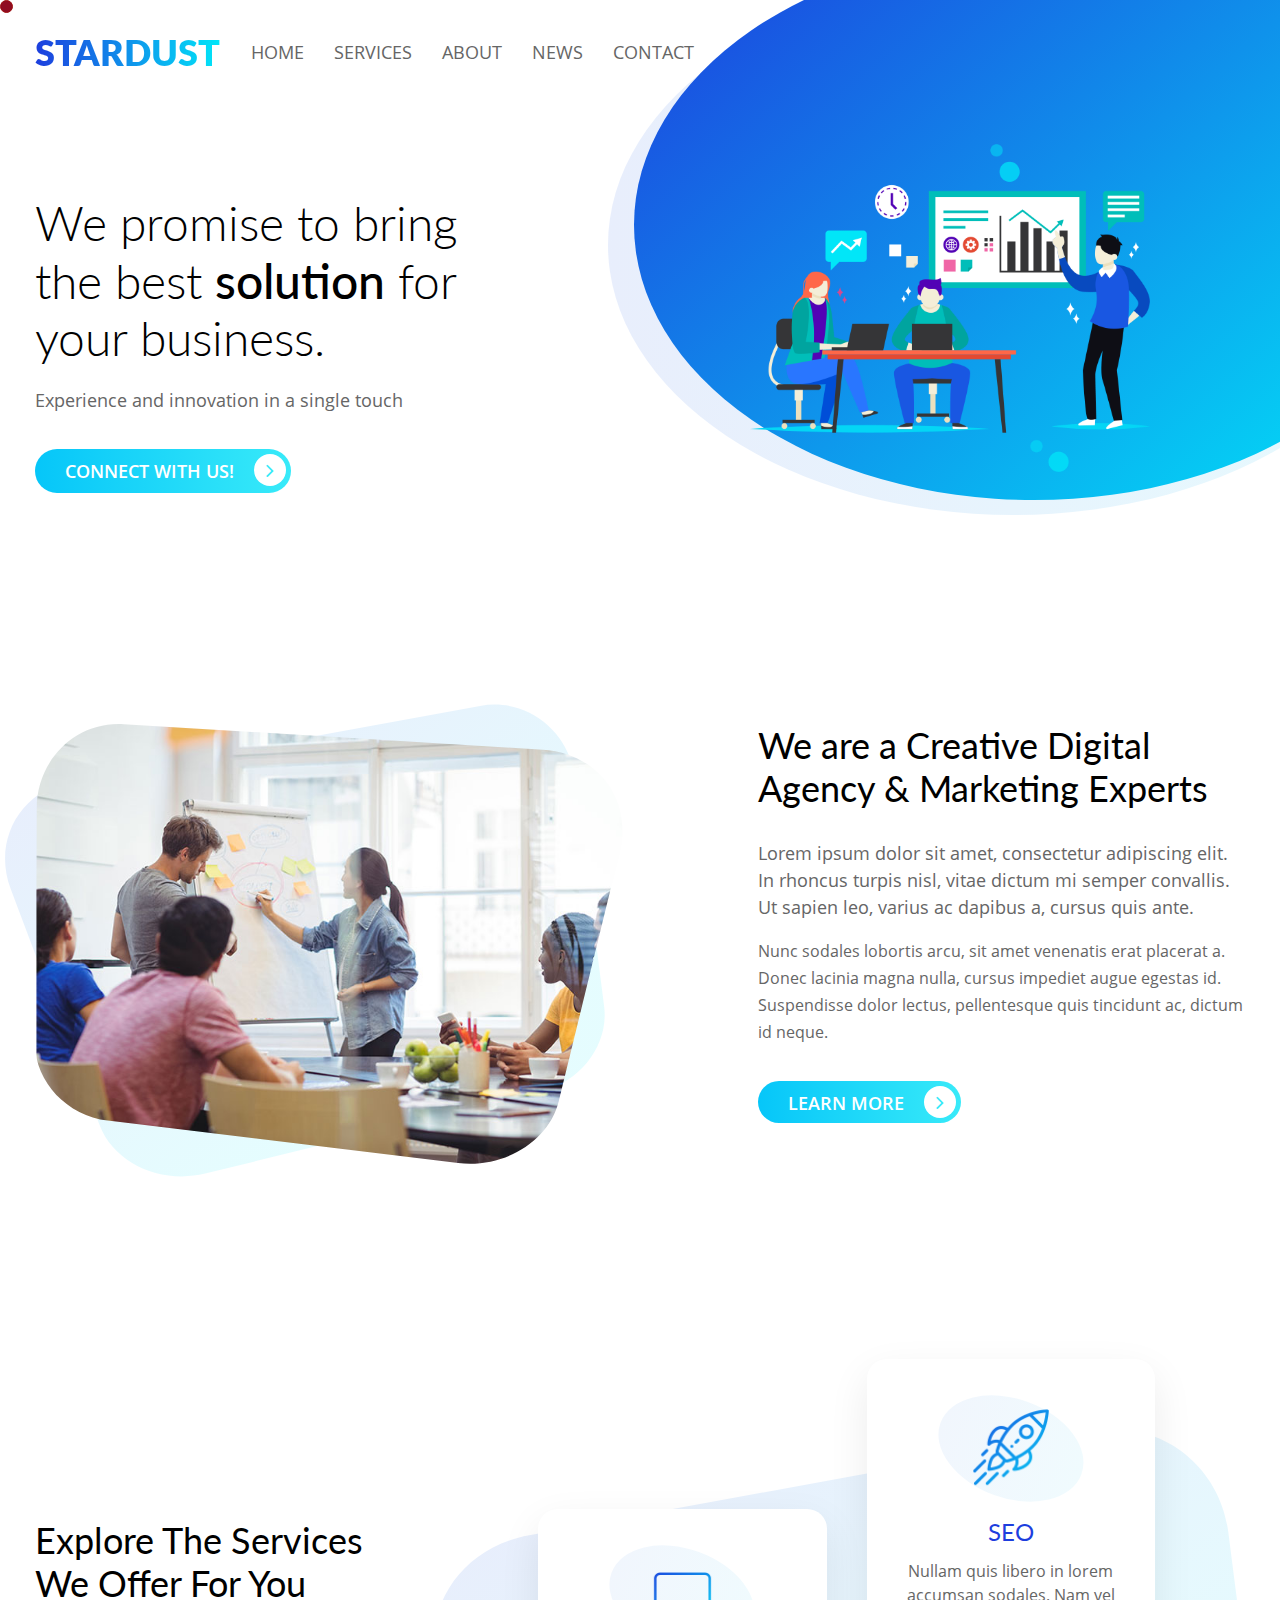
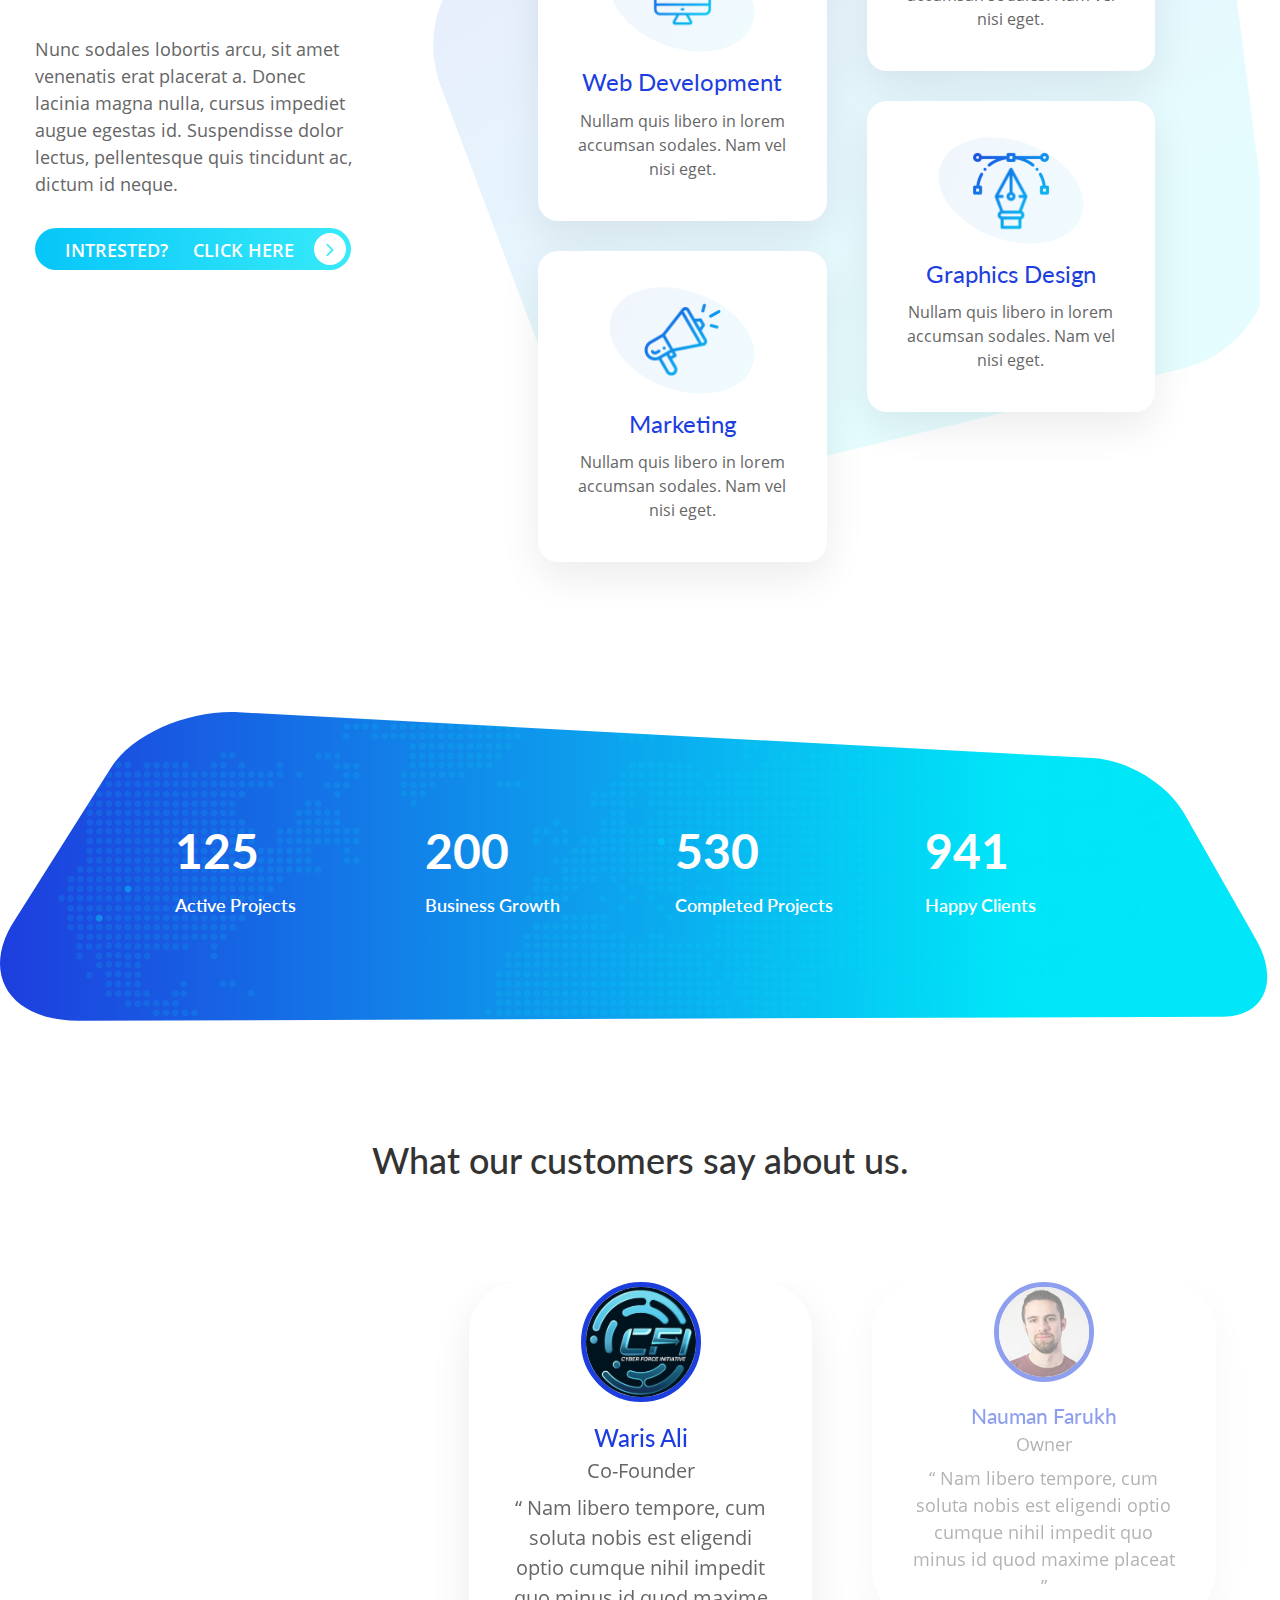
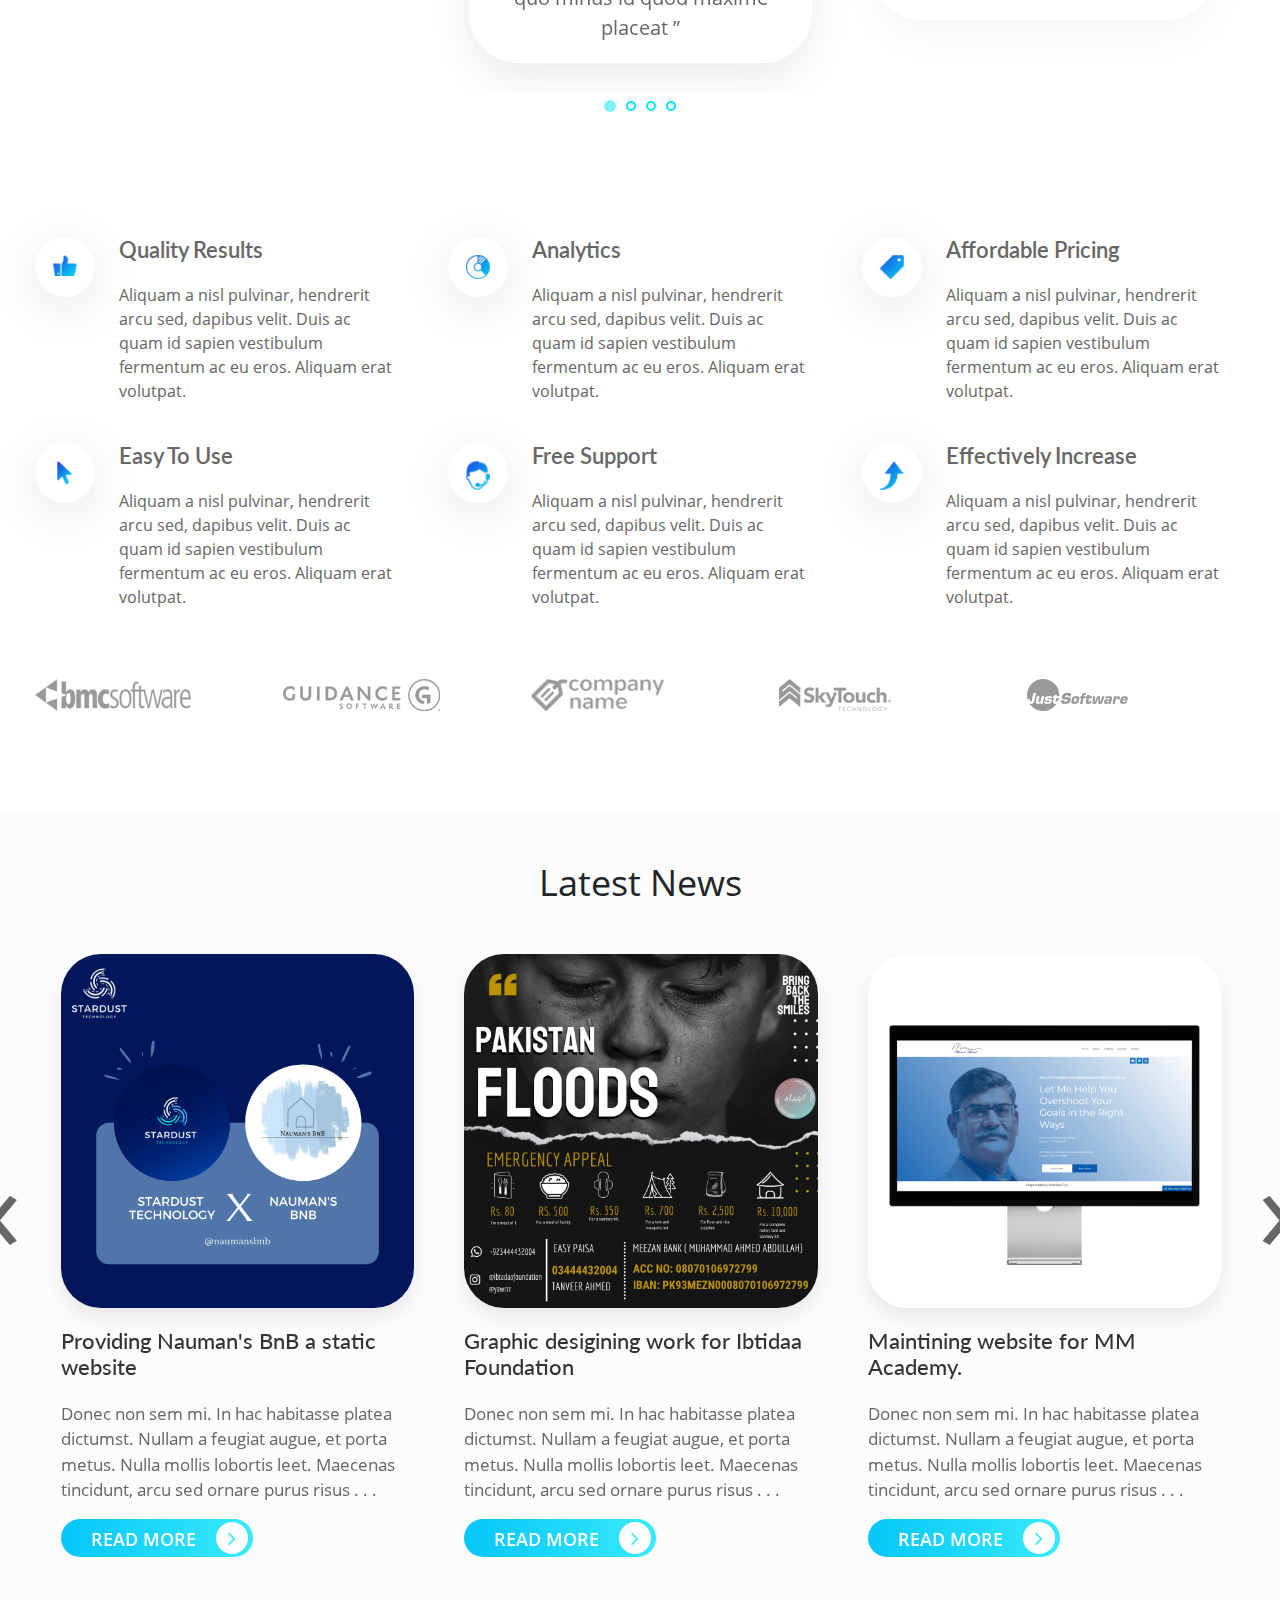
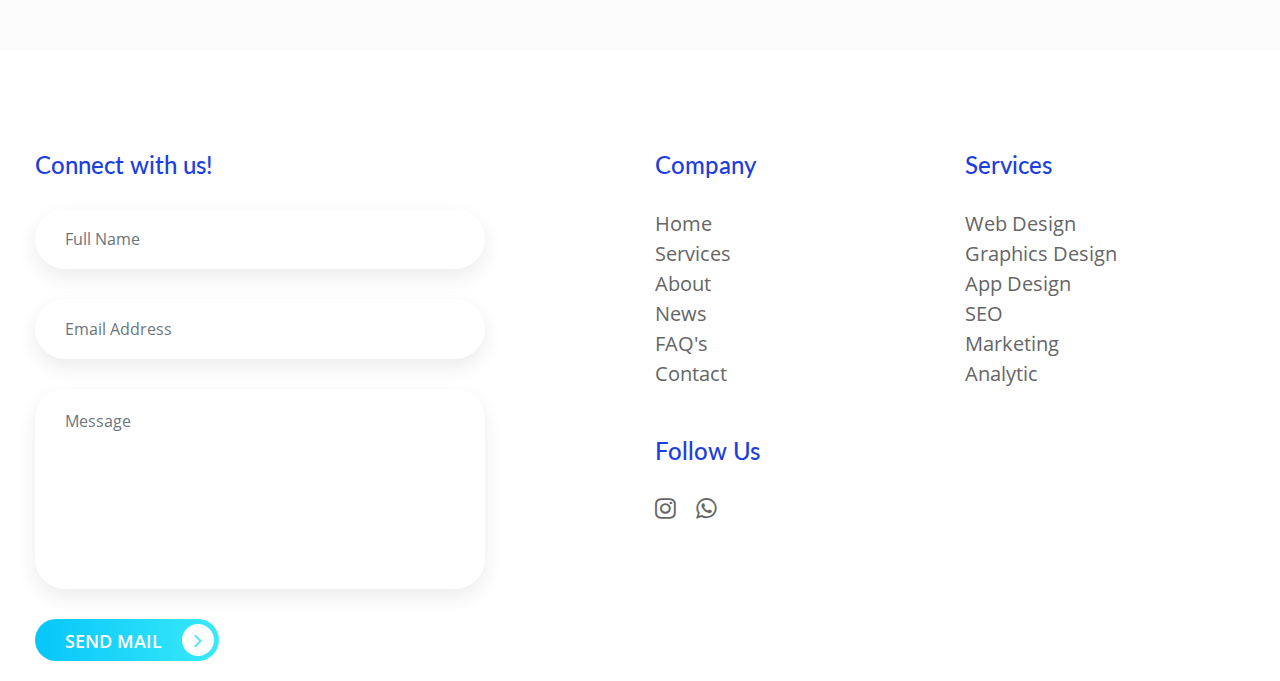
==== index.html @ defa218f "First Commit" ====
<!doctype html>
<html lang="en">
<head>
    <!-- Required meta tags -->
    <meta charset="utf-8">
    <meta name="viewport" content="width=device-width, initial-scale=1, shrink-to-fit=no">

    <!-- awesone fonts css-->
    <link href="css/font-awesome.css" rel="stylesheet" type="text/css">
    <!-- owl carousel css-->
    <link rel="stylesheet" href="owl-carousel/assets/owl.carousel.min.css" type="text/css">
    <!-- Bootstrap CSS -->
    <link rel="stylesheet" href="css/bootstrap.min.css">
    <!-- custom CSS -->
    <link rel="stylesheet" href="css/style.css">
    <title>Stardust Technology</title>
    <style>

    </style>
</head>
<body>
    <span id="circle" class="circle"></span>

<nav class="navbar navbar-expand-lg navbar-light bg-light bg-transparent" id="gtco-main-nav">
    <div class="container"><a class="navbar-brand">Stardust</a>
        <button class="navbar-toggler" data-target="#my-nav" onclick="myFunction(this)" data-toggle="collapse"><span
                class="bar1"></span> <span class="bar2"></span> <span class="bar3"></span></button>
        <div id="my-nav" class="collapse navbar-collapse">
            <ul class="navbar-nav mr-auto">
                <li class="nav-item"><a class="nav-link" href="#">Home</a></li>
                <li class="nav-item"><a class="nav-link" href="services.html">Services</a></li>
                <li class="nav-item"><a class="nav-link" href="#about">About</a></li>
                <li class="nav-item"><a class="nav-link" href="#news">News</a></li>
                <li class="nav-item"><a class="nav-link" href="https://api.whatsapp.com/send?phone=923313439717" target="_blank">Contact</a></li>
            </ul>
        </div>
    </div>
</nav>
<div class="container-fluid gtco-banner-area">
    <div class="container">
        <div class="row">
            <div class="col-md-6">
                <h1> We promise to bring
                    the best <span>solution</span> for
                    your business. </h1>
                <p> Experience and innovation in a single touch </p>
                <a href="https://api.whatsapp.com/send?phone=923313439717" target="_blank">Connect with us! <i class="fa fa-angle-right" aria-hidden="true"></i></a></div>
            <div class="col-md-6">
                <div class="card"><img class="card-img-top img-fluid" src="images/banner-img.png" alt=""></div>
            </div>
        </div>
    </div>
</div>
<div class="container-fluid gtco-feature" id="about">
    <div class="container">
        <div class="row">
            <div class="col-md-7">
                <div class="cover">
                    <div class="card">
                        <svg
                                class="back-bg"
                                width="100%" viewBox="0 0 900 700" style="position:absolute; z-index: -1">
                            <defs>
                                <linearGradient id="PSgrad_01" x1="64.279%" x2="0%" y1="76.604%" y2="0%">
                                    <stop offset="0%" stop-color="rgb(1,230,248)" stop-opacity="1"/>
                                    <stop offset="100%" stop-color="rgb(29,62,222)" stop-opacity="1"/>
                                </linearGradient>
                            </defs>
                            <path fill-rule="evenodd" opacity="0.102" fill="url(#PSgrad_01)"
                                  d="M616.656,2.494 L89.351,98.948 C19.867,111.658 -16.508,176.639 7.408,240.130 L122.755,546.348 C141.761,596.806 203.597,623.407 259.843,609.597 L697.535,502.126 C748.221,489.680 783.967,441.432 777.751,392.742 L739.837,95.775 C732.096,35.145 677.715,-8.675 616.656,2.494 Z"/>
                        </svg>
                        <!-- *************-->

                        <svg width="100%" viewBox="0 0 700 500" >
                            <clipPath id="clip-path">
                                <path d="M89.479,0.180 L512.635,25.932 C568.395,29.326 603.115,76.927 590.357,129.078 L528.827,380.603 C518.688,422.048 472.661,448.814 427.190,443.300 L73.350,400.391 C32.374,395.422 -0.267,360.907 -0.002,322.064 L1.609,85.154 C1.938,36.786 40.481,-2.801 89.479,0.180 Z"></path>
                            </clipPath>
                            <!-- xlink:href for modern browsers, src for IE8- -->
                            <image clip-path="url(#clip-path)" xlink:href="images/learn-img.jpg" width="100%"
                                   height="465" class="svg__image" ></image>
                        </svg>
                    </div>
                </div>
            </div>
            <div class="col-md-5">
                <h2> We are a Creative Digital
                    Agency & Marketing Experts </h2>
                <p> Lorem ipsum dolor sit amet, consectetur adipiscing elit. In rhoncus turpis nisl, vitae dictum mi
                    semper convallis. Ut sapien leo, varius ac dapibus a, cursus quis ante. </p>
                <p>
                    <small>Nunc sodales lobortis arcu, sit amet venenatis erat placerat a. Donec lacinia magna nulla,
                        cursus impediet augue egestas id. Suspendisse dolor lectus, pellentesque quis tincidunt ac,
                        dictum id neque.
                    </small>
                </p>
                <a href="#">Learn More <i class="fa fa-angle-right" aria-hidden="true"></i></a></div>
        </div>
    </div>
</div>
<div class="container-fluid gtco-features" id="services">
    <div class="container">
        <div class="row">
            <div class="col-lg-4">
                <h2> Explore The Services<br/>
                    We Offer For You </h2>
                <p> Nunc sodales lobortis arcu, sit amet venenatis erat placerat a. Donec lacinia magna nulla, cursus
                    impediet augue egestas id. Suspendisse dolor lectus, pellentesque quis tincidunt ac, dictum id
                    neque. </p>
                <a href="services.html" target="_blank">Intrested?&nbsp;&nbsp;&nbsp;&nbsp;&nbsp;Click here <i class="fa fa-angle-right" aria-hidden="true"></i></a></div>
            <div class="col-lg-8">
                <svg id="bg-services"
                     width="100%"
                     viewBox="0 0 1000 800">
                    <defs>
                        <linearGradient id="PSgrad_02" x1="64.279%" x2="0%" y1="76.604%" y2="0%">
                            <stop offset="0%" stop-color="rgb(1,230,248)" stop-opacity="1"/>
                            <stop offset="100%" stop-color="rgb(29,62,222)" stop-opacity="1"/>
                        </linearGradient>
                    </defs>
                    <path fill-rule="evenodd" opacity="0.102" fill="url(#PSgrad_02)"
                          d="M801.878,3.146 L116.381,128.537 C26.052,145.060 -21.235,229.535 9.856,312.073 L159.806,710.157 C184.515,775.753 264.901,810.334 338.020,792.380 L907.021,652.668 C972.912,636.489 1019.383,573.766 1011.301,510.470 L962.013,124.412 C951.950,45.594 881.254,-11.373 801.878,3.146 Z"/>
                </svg>
                <div class="row">
                    <div class="col">
                        <div class="card text-center">
                            <div class="oval"><img class="card-img-top" src="images/web-design.png" alt=""></div>
                            <div class="card-body">
                                <h3 class="card-title">Web Development</h3>
                                <p class="card-text">Nullam quis libero in lorem accumsan sodales. Nam vel nisi
                                    eget.</p>
                            </div>
                        </div>
                        <div class="card text-center">
                            <div class="oval"><img class="card-img-top" src="images/marketing.png" alt=""></div>
                            <div class="card-body">
                                <h3 class="card-title">Marketing</h3>
                                <p class="card-text">Nullam quis libero in lorem accumsan sodales. Nam vel nisi
                                    eget.</p>
                            </div>
                        </div>
                    </div>
                    <div class="col">
                        <div class="card text-center">
                            <div class="oval"><img class="card-img-top" src="images/seo.png" alt=""></div>
                            <div class="card-body">
                                <h3 class="card-title">SEO</h3>
                                <p class="card-text">Nullam quis libero in lorem accumsan sodales. Nam vel nisi
                                    eget.</p>
                            </div>
                        </div>
                        <div class="card text-center">
                            <div class="oval"><img class="card-img-top" src="images/graphics-design.png" alt=""></div>
                            <div class="card-body">
                                <h3 class="card-title">Graphics Design</h3>
                                <p class="card-text">Nullam quis libero in lorem accumsan sodales. Nam vel nisi
                                    eget.</p>
                            </div>
                        </div>
                    </div>
                </div>
            </div>
        </div>
    </div>
</div>
<div class="container-fluid gtco-numbers-block">
    <div class="container">
        <svg width="100%" viewBox="0 0 1600 400">
            <defs>
                <linearGradient id="PSgrad_03" x1="80.279%" x2="0%"  y2="0%">
                    <stop offset="0%" stop-color="rgb(1,230,248)" stop-opacity="1" />
                    <stop offset="100%" stop-color="rgb(29,62,222)" stop-opacity="1" />

                </linearGradient>

            </defs>
            <!-- <clipPath id="clip-path3">

                                      </clipPath> -->

            <path fill-rule="evenodd"  fill="url(#PSgrad_03)"
                  d="M98.891,386.002 L1527.942,380.805 C1581.806,380.610 1599.093,335.367 1570.005,284.353 L1480.254,126.948 C1458.704,89.153 1408.314,59.820 1366.025,57.550 L298.504,0.261 C238.784,-2.944 166.619,25.419 138.312,70.265 L16.944,262.546 C-24.214,327.750 12.103,386.317 98.891,386.002 Z"></path>

            <clipPath id="ctm" fill="none">
                <path
                        d="M98.891,386.002 L1527.942,380.805 C1581.806,380.610 1599.093,335.367 1570.005,284.353 L1480.254,126.948 C1458.704,89.153 1408.314,59.820 1366.025,57.550 L298.504,0.261 C238.784,-2.944 166.619,25.419 138.312,70.265 L16.944,262.546 C-24.214,327.750 12.103,386.317 98.891,386.002 Z"></path>
            </clipPath>

            <!-- xlink:href for modern browsers, src for IE8- -->
            <image  clip-path="url(#ctm)" xlink:href="images/word-map.png" height="800px" width="100%" class="svg__image">

            </image>

        </svg>
        <div class="row">
            <div class="col-3">
                <div class="card">
                    <div class="card-body">
                        <h5 class="card-title">125</h5>
                        <p class="card-text">Active Projects</p>
                    </div>
                </div>
            </div>
            <div class="col-3">
                <div class="card">
                    <div class="card-body">
                        <h5 class="card-title">200</h5>
                        <p class="card-text">Business Growth</p>
                    </div>
                </div>
            </div>
            <div class="col-3">
                <div class="card">
                    <div class="card-body">
                        <h5 class="card-title">530</h5>
                        <p class="card-text">Completed Projects</p>
                    </div>
                </div>
            </div>
            <div class="col-3">
                <div class="card">
                    <div class="card-body">
                        <h5 class="card-title">941</h5>
                        <p class="card-text">Happy Clients</p>
                    </div>
                </div>
            </div>
        </div>
    </div>
</div>
<div class="container-fluid gtco-testimonials">
    <div class="container">
        <h2>What our customers say about us.</h2>
        <div class="owl-carousel owl-carousel1 owl-theme">
            <div>
                <div class="card text-center"><img class="card-img-top" src="images/22i.jpeg" alt="">
                    <div class="card-body">
                        <h5>Waris Ali <br/>
                            <span> Co-Founder </span></h5>
                        <p class="card-text">“ Nam libero tempore, cum soluta nobis est eligendi optio cumque nihil
                            impedit quo minus id quod maxime placeat ” </p>
                    </div>
                </div>
            </div>
            <div>
                <div class="card text-center"><img class="card-img-top" src="images/customer2.jpg" alt="">
                    <div class="card-body">
                        <h5>Nauman Farukh<br/>
                            <span> Owner </span></h5>
                        <p class="card-text">“ Nam libero tempore, cum soluta nobis est eligendi optio cumque nihil
                            impedit quo minus id quod maxime placeat ” </p>
                    </div>
                </div>
            </div>
            <div>
                <div class="card text-center"><img class="card-img-top" src="images/customer3.jpg" alt="">
                    <div class="card-body">
                        <h5>Abdullah Ahmed<br/>
                            <span> Project Manager </span></h5>
                        <p class="card-text">“ Nam libero tempore, cum soluta nobis est eligendi optio cumque nihil
                            impedit quo minus id quod maxime placeat ” </p>
                    </div>
                </div>
            </div>
            <div>
                <div class="card text-center"><img class="card-img-top" src="images/customer3.jpg" alt="">
                    <div class="card-body">
                        <h5>Umair<br/>
                            <span> Project Manager </span></h5>
                        <p class="card-text">“ Nam libero tempore, cum soluta nobis est eligendi optio cumque nihil
                            impedit quo minus id quod maxime placeat ” </p>
                    </div>
                </div>
            </div>
        </div>
    </div>
</div>
<div class="container-fluid gtco-features-list">
    <div class="container">
        <div class="row">
            <div class="media col-md-6 col-lg-4">
                <div class="oval mr-4"><img class="align-self-start" src="images/quality-results.png" alt=""></div>
                <div class="media-body">
                    <h5 class="mb-0">Quality Results</h5>
                    Aliquam a nisl pulvinar, hendrerit arcu sed, dapibus velit. Duis ac quam id sapien vestibulum
                    fermentum ac eu eros. Aliquam erat volutpat.
                </div>
            </div>
            <div class="media col-md-6 col-lg-4">
                <div class="oval mr-4"><img class="align-self-start" src="images/analytics.png" alt=""></div>
                <div class="media-body">
                    <h5 class="mb-0">Analytics</h5>
                    Aliquam a nisl pulvinar, hendrerit arcu sed, dapibus velit. Duis ac quam id sapien vestibulum
                    fermentum ac eu eros. Aliquam erat volutpat.
                </div>
            </div>
            <div class="media col-md-6 col-lg-4">
                <div class="oval mr-4"><img class="align-self-start" src="images/affordable-pricing.png" alt=""></div>
                <div class="media-body">
                    <h5 class="mb-0">Affordable Pricing</h5>
                    Aliquam a nisl pulvinar, hendrerit arcu sed, dapibus velit. Duis ac quam id sapien vestibulum
                    fermentum ac eu eros. Aliquam erat volutpat.
                </div>
            </div>
            <div class="media col-md-6 col-lg-4">
                <div class="oval mr-4"><img class="align-self-start" src="images/easy-to-use.png" alt=""></div>
                <div class="media-body">
                    <h5 class="mb-0">Easy To Use</h5>
                    Aliquam a nisl pulvinar, hendrerit arcu sed, dapibus velit. Duis ac quam id sapien vestibulum
                    fermentum ac eu eros. Aliquam erat volutpat.
                </div>
            </div>
            <div class="media col-md-6 col-lg-4">
                <div class="oval mr-4"><img class="align-self-start" src="images/free-support.png" alt=""></div>
                <div class="media-body">
                    <h5 class="mb-0">Free Support</h5>
                    Aliquam a nisl pulvinar, hendrerit arcu sed, dapibus velit. Duis ac quam id sapien vestibulum
                    fermentum ac eu eros. Aliquam erat volutpat.
                </div>
            </div>
            <div class="media col-md-6 col-lg-4">
                <div class="oval mr-4"><img class="align-self-start" src="images/effectively-increase.png" alt=""></div>
                <div class="media-body">
                    <h5 class="mb-0">Effectively Increase</h5>
                    Aliquam a nisl pulvinar, hendrerit arcu sed, dapibus velit. Duis ac quam id sapien vestibulum
                    fermentum ac eu eros. Aliquam erat volutpat.
                </div>
            </div>
        </div>
    </div>
</div>
<div class="container-fluid gtco-logo-area">
    <div class="container">
        <div class="row">
            <div class="col"><img src="images/logo1.png" class="img-fluid" alt=""></div>
            <div class="col"><img src="images/logo2.png" class="img-fluid" alt=""></div>
            <div class="col"><img src="images/logo3.png" class="img-fluid" alt=""></div>
            <div class="col"><img src="images/logo4.png" class="img-fluid" alt=""></div>
            <div class="col"><img src="images/logo5.png" class="img-fluid" alt=""></div>
        </div>
    </div>
</div>
<div class="container-fluid gtco-news" id="news">
    <div class="container">
        <h2>Latest News</h2>
        <div class="owl-carousel owl-carousel2 owl-theme">
            <div>
                <div class="card text-center"><img class="card-img-top" src="images/n.png" alt="">
                    <div class="card-body text-left pr-0 pl-0">
                        <h5>Providing Nauman's BnB a static website </h5>
                        <p class="card-text">Donec non sem mi. In hac habitasse platea dictumst. Nullam a feugiat augue,
                            et porta metus. Nulla mollis lobortis leet. Maecenas tincidunt, arcu sed ornare purus risus
                            . . . </p>
                        <a href="https://www.instagram.com/stardusttechnology/" target="_blank">READ MORE <i class="fa fa-angle-right" aria-hidden="true"></i></a></div>
                </div>
            </div>
            <div>
                <div class="card text-center"><img class="card-img-top" src="images/post.jpeg" alt="">
                    <div class="card-body text-left pr-0 pl-0">
                        <h5> Graphic desigining work for Ibtidaa Foundation </h5>
                        <p class="card-text">Donec non sem mi. In hac habitasse platea dictumst. Nullam a feugiat augue,
                            et porta metus. Nulla mollis lobortis leet. Maecenas tincidunt, arcu sed ornare purus risus
                            . . . </p>
                        <a href="https://www.instagram.com/stardusttechnology/" target="_blank">READ MORE <i class="fa fa-angle-right" aria-hidden="true"></i></a></div>
                </div>
            </div>
            <div>
                <div class="card text-center"><img class="card-img-top" src="images/1.png" alt="">
                    <div class="card-body text-left pr-0 pl-0">
                        <h5>Maintining website for MM Academy. </h5>
                        <p class="card-text">Donec non sem mi. In hac habitasse platea dictumst. Nullam a feugiat augue,
                            et porta metus. Nulla mollis lobortis leet. Maecenas tincidunt, arcu sed ornare purus risus
                            . . . </p>
                        <a href="https://www.instagram.com/stardusttechnology/" target="_blank">READ MORE <i class="fa fa-angle-right" aria-hidden="true"></i></a></div>
                </div>
            </div>
            <div>
                <div class="card text-center"><img class="card-img-top" src="images/11.png" alt="">
                    <div class="card-body text-left pr-0 pl-0">
                        <h5>Developed a landing page for CFI </h5>
                        <p class="card-text">Donec non sem mi. In hac habitasse platea dictumst. Nullam a feugiat augue,
                            et porta metus. Nulla mollis lobortis leet. Maecenas tincidunt, arcu sed ornare purus risus
                            . . . </p>
                        <a href="https://www.instagram.com/stardusttechnology/" target="_blank">READ MORE <i class="fa fa-angle-right" aria-hidden="true"></i></a></div>
                </div>
            </div>
        </div>
    </div>
</div>
<footer class="container-fluid" id="gtco-footer">
    <div class="container">
        <div class="row">
            <div class="col-lg-6" id="contact">
                <h4> Connect with us! </h4>
                <input type="text" class="form-control" placeholder="Full Name" required>
                <input type="email" class="form-control" placeholder="Email Address" required>
                <textarea class="form-control" placeholder="Message" required></textarea>
                <a href="mailto:stardusttechnology.ltd@gmail.com/? subject=Test Email!" class="submit-button" type="submit">Send Mail <i class="fa fa-angle-right" aria-hidden="true"></i></a>
            </div>
            <div class="col-lg-6">
                <div class="row">
                    <div class="col-6">
                        <h4>Company</h4>
                        <ul class="nav flex-column company-nav">
                            <li class="nav-item"><a class="nav-link" href="index.html">Home</a></li>
                            <li class="nav-item"><a class="nav-link" href="#services">Services</a></li>
                            <li class="nav-item"><a class="nav-link" href="#about">About</a></li>
                            <li class="nav-item"><a class="nav-link" href="#news">News</a></li>
                            <li class="nav-item"><a class="nav-link" href="#">FAQ's</a></li>
                            <li class="nav-item"><a class="nav-link" href="https://api.whatsapp.com/send?phone=923313439717" target="_blank">Contact</a></li>
                        </ul>
                        <h4 class="mt-5">Follow Us</h4>
                        <ul class="nav follow-us-nav">
                            <li class="nav-item"><a class="nav-link pl-0" href="https://www.instagram.com/stardusttechnology/"><i class="fa fa-instagram" aria-hidden="true"></i>
                            </a></li>
                            <li class="nav-item"><a class="nav-link" href="https://api.whatsapp.com/send?phone=923313439717"><i class="fa fa-whatsapp" aria-hidden="true"></i>
                            </a></li>
                        </ul>
                    </div>
                    <div class="col-6">
                        <h4>Services</h4>
                        <ul class="nav flex-column services-nav">
                            <li class="nav-item"><a class="nav-link" href="#">Web Design</a></li>
                            <li class="nav-item"><a class="nav-link" href="#">Graphics Design</a></li>
                            <li class="nav-item"><a class="nav-link" href="#">App Design</a></li>
                            <li class="nav-item"><a class="nav-link" href="#">SEO</a></li>
                            <li class="nav-item"><a class="nav-link" href="#">Marketing</a></li>
                            <li class="nav-item"><a class="nav-link" href="#">Analytic</a></li>
                        </ul>
                    </div>
                  
                </div>
            </div>
        </div>
    </div>
</footer>

<!-- Optional JavaScript -->
<!-- jQuery first, then Popper.js, then Bootstrap JS -->
<script src="js/jquery-3.3.1.slim.min.js"></script>
<script src="js/popper.min.js"></script>
<script src="js/bootstrap.min.js"></script>
<!-- owl carousel js-->
<script src="owl-carousel/owl.carousel.min.js"></script>
<script src="js/main.js"></script>
 <!-- Dot following Pointer -->
 <script src="js/circle.js"></script>
</body>
</html>
---- css/style.css ----
/*
 * Solution by GetTemplates.co
 * URL: https://GetTemplates.co
 */
@font-face {
  font-family: "Lato-Regular";
  src: url(../fonts/Lato-Regular.ttf);
}
@font-face {
  font-family: "Lato-Black";
  src: url(../fonts/Lato-Black.ttf);
}
@font-face {
  font-family: "Lato-Bold";
  src: url(../fonts/Lato-Bold.ttf);
}
@font-face {
  font-family: "Lato-Light";
  src: url(../fonts/Lato-Light.ttf);
}
@font-face {
  font-family: "Lato-Medium";
  src: url(../fonts/Lato-Medium.ttf);
}
@font-face {
  font-family: "Lato-Semibold";
  src: url(../fonts/Lato-Semibold.ttf);
}
@font-face {
  font-family: "OpenSans-Bold";
  src: url(../fonts/OpenSans-Bold.ttf);
}
@font-face {
  font-family: "OpenSans-Regular";
  src: url(../fonts/OpenSans-Regular.ttf);
}
@font-face {
  font-family: "OpenSans-Semibold";
  src: url(../fonts/OpenSans-Semibold.ttf);
}
p {
  font-family: "OpenSans-Regular";
  color: #666666;
  font-size: 18px;
}

body {
  overflow: hidden;
  overflow-y: auto;
  font-family: "OpenSans-Regular";
}

@media (min-width: 1200px) {
  .container {
    max-width: 1240px;
  }
}

.circle {
	position: absolute;
  background-color: rgb(143, 12, 34);
  border: solid 1px rgb(158, 15, 15);
	width: 13px; 
	height: 13px; 
  border-radius: 50%;  
}

#gtco-main-nav {
  padding: 20px 0;
}
#gtco-main-nav .navbar-brand {
  font-size: 36px;
  font-family: "Lato-Black";
  text-transform: uppercase;
  background: -webkit-linear-gradient(left, #1d3ede, #01e6f8);
  background: -ms-linear-gradient(left, #1d3ede, #01e6f8);
  background: -moz-linear-gradient(left, #1d3ede, #01e6f8);
  background: -o-linear-gradient(left, #1d3ede, #01e6f8);
  -webkit-background-clip: text;
  -ms-background-clip: text;
  -o-background-clip: text;
  -webkit-text-fill-color: transparent;
  -ms-text-fill-color: transparent;
  -o-text-fill-color: transparent;
}
#gtco-main-nav .bar1, #gtco-main-nav .bar2, #gtco-main-nav .bar3 {
  width: 25px;
  height: 2px;
  background-color: #fff;
  margin: 5px 0;
  transition: 0.4s;
  display: block;
  position: relative;
}
#gtco-main-nav .change .bar1 {
  -webkit-transform: rotate(-42deg) translate(-2px, 6px);
  transform: rotate(-42deg) translate(-2px, 6px);
}
#gtco-main-nav .change .bar2 {
  opacity: 0;
}
#gtco-main-nav .change .bar3 {
  -webkit-transform: rotate(46deg) translate(-4px, -8px);
  transform: rotate(46deg) translate(-4px, -8px);
}
#gtco-main-nav .navbar-nav li a {
  font-family: "OpenSans-Regular";
  font-size: 18px;
  color: #666666;
  padding: 5px 15px !important;
  text-transform: uppercase;
}
#gtco-main-nav form a {
  font-family: "OpenSans-Semibold";
  font-size: 18px;
  color: #fff;
  padding: 5px 25px;
  border-radius: 20px;
  border-width: 2px;
}
#gtco-main-nav form a.btn-info {
  background: #01e6f8;
  border-color: #01e6f8;
}
#gtco-main-nav form a.btn-outline-dark {
  border-color: #fff;
  background-color: transparent;
}
@media (max-width: 991px) {
  #gtco-main-nav form a.btn-outline-dark {
    border-color: #1d3ede;
    color: #1d3ede;
  }
}
#gtco-main-nav::after {
  position: absolute;
  content: "";
  height: 600px;
  width: 900px;
  background-image: -webkit-linear-gradient(-220deg, #1d3ede, #01e6f8);
  background-image: -moz-linear-gradient(-220deg, #1d3ede, #01e6f8);
  background-image: -ms-linear-gradient(-220deg, #1d3ede, #01e6f8);
  background-image: -o-linear-gradient(-220deg, #1d3ede, #01e6f8);
  background-image: linear-gradient(-220deg, #1d3ede, #01e6f8);
  left: 49.5%;
  top: -50px;
  z-index: -1;
  border-radius: 50% 0 50% 50%;
}
@media (max-width: 1400px) {
  #gtco-main-nav::after {
    height: 550px;
    width: 800px;
  }
}
@media (max-width: 1199px) {
  #gtco-main-nav::after {
    width: 700px;
  }
}
@media (max-width: 991px) {
  #gtco-main-nav::after {
    width: 55%;
    left: auto;
    right: 0;
  }
}
@media (max-width: 600px) {
  #gtco-main-nav::after {
    width: 100%;
    height: 400px;
  }
}
#gtco-main-nav::before {
  position: absolute;
  content: "";
  height: 590px;
  width: 930px;
  background-image: -webkit-linear-gradient(to right, #e8eefc, #e6fafe);
  background-image: -moz-linear-gradient(to right, #e8eefc, #e6fafe);
  background-image: -ms-linear-gradient(to right, #e8eefc, #e6fafe);
  background-image: -o-linear-gradient(to right, #e8eefc, #e6fafe);
  background-image: linear-gradient(to right, #e8eefc, #e6fafe);
  left: 47.5%;
  top: -25px;
  z-index: -1;
  border-radius: 50% 0 50% 50%;
}
@media (max-width: 1400px) {
  #gtco-main-nav::before {
    height: 540px;
    width: 810px;
  }
}
@media (max-width: 1199px) {
  #gtco-main-nav::before {
    width: 710px;
  }
}
@media (max-width: 991px) {
  #gtco-main-nav::before {
    width: 55%;
    left: auto;
    right: 0;
  }
}
@media (max-width: 600px) {
  #gtco-main-nav::before {
    width: 100%;
    height: 390px;
  }
}

.gtco-banner-area a, .gtco-feature a, .gtco-features a, .gtco-news .owl-carousel .card a, #gtco-footer .submit-button {
  background-image: -moz-linear-gradient(0deg, #06c6f9 0%, #38eaf9 100%);
  background-image: -webkit-linear-gradient(0deg, #06c6f9 0%, #38eaf9 100%);
  background-image: -ms-linear-gradient(0deg, #06c6f9 0%, #38eaf9 100%);
  font-size: 18px;
  font-family: "OpenSans-Semibold";
  color: #fff;
  border-radius: 50px;
  padding: 5px 30px;
  display: inline-block;
  text-transform: uppercase;
  padding-right: 5px;
  text-decoration: none !important;
}
.gtco-banner-area a .fa, .gtco-feature a .fa, .gtco-features a .fa, .gtco-news .owl-carousel .card a .fa, #gtco-footer .submit-button .fa {
  background: #fff;
  border-radius: 50%;
  height: 32px;
  width: 32px;
  color: #37eaf9;
  font-size: 22px;
  text-align: center;
  padding-top: 5px;
  margin-left: 15px;
}

.gtco-feature h2, .gtco-features h2 {
  font-family: "Lato-Regular";
  color: #000000;
  font-size: 36px;
  margin-bottom: 30px;
}

.card {
  border: none;
  background: transparent;
}

.gtco-banner-area {
  margin-top: 20px;
  min-height: 500px;
}
.gtco-banner-area h1 {
  font-family: "Lato-Light";
  font-size: 48px;
  color: #000000;
  max-width: 500px;
  margin-top: 70px;
}
.gtco-banner-area h1 span {
  font-family: "Lato-Medium";
}
@media (max-width: 1199px) {
  .gtco-banner-area h1 {
    margin-top: 30px;
  }
}
.gtco-banner-area p {
  max-width: 450px;
  margin: 20px 0;
  margin-bottom: 40px;
}
.gtco-banner-area a {
  display: inline;
  padding: 10px 30px;
  padding-right: 5px;
}
.gtco-banner-area .col-md-6 .card .card-img-top {
  max-width: 430px;
  margin: 0 auto;
  margin-top: 30px;
  margin-right: 0;
}
@media (max-width: 1400px) {
  .gtco-banner-area .col-md-6 .card .card-img-top {
    max-width: 400px;
    margin-top: 20px;
    margin-right: auto;
  }
}
@media (max-width: 1199px) {
  .gtco-banner-area .col-md-6 .card .card-img-top {
    max-width: 350px;
  }
}
@media (max-width: 767px) {
  .gtco-banner-area .col-md-6 .card .card-img-top {
    margin-top: 100px;
  }
}

.gtco-feature {
  margin-top: 100px;
}
.gtco-feature .card .back-bg {
  margin-left: -30px !important;
  margin-top: -20px;
}
.gtco-feature .card svg {
  display: block;
  margin-left: auto;
  margin-right: auto;
}
.gtco-feature .card svg.defs {
  position: absolute;
  width: 0;
  height: 0;
}
.gtco-feature .card .squircle {
  width: 100%;
  height: 450px;
  background: url(../images/learn-img.jpg) center/cover, #aaa;
  clip-path: url(#clip-path);
  background-position-x: -50px;
}
.gtco-feature p small {
  font-size: 16px;
}
.gtco-feature a {
  margin-top: 20px;
  display: inline-block;
}

.gtco-features {
  margin-top: 100px;
}
.gtco-features svg {
  position: absolute;
  margin-left: -100px;
  margin-top: 100px;
}
@media (max-width: 767px) {
  .gtco-features svg {
    margin: 0 auto;
    margin-top: 200px;
  }
}
.gtco-features h2 {
  margin-top: 200px;
}
@media (max-width: 991px) {
  .gtco-features h2 {
    margin-top: 0;
  }
}
.gtco-features .col-lg-4 p {
  max-width: 320px;
  margin-bottom: 30px;
}

.col-lg-4s {
  max-width: fit-content;
}

.detailed_services {
  max-width: 55%;
  margin-top: -90px;
  text-align: left;
  margin-left: 300px;
}

.icon1 {
  float: left;
  max-width: 40%;
  float: left;
  margin-top: -320px;
}

.detailed_services2 {
  max-width: 55%;
  margin-top: -250px;
  text-align: center;
}

.icon2 {
  float: left;
  max-width: 40%;
  margin-top: -320px;
  margin-left: 800px;

}

.detailed_services3 {
  max-width: 55%;
  margin-top: -270px;
  text-align: left;
  margin-left: 300px;

}

.icon3 {
  float: left;
  max-width: 40%;
  float: left;
  margin-top: -320px;

}



.gtco-features .col-lg-8 {
  padding: 10px 100px;
}
@media (max-width: 767px) {
  .gtco-features .col-lg-8 {
    padding: 10px 0;
  }
}
.gtco-features .col-lg-8 .row .col:first-child {
  margin-top: 150px;
}
@media (max-width: 600px) {
  .gtco-features .col-lg-8 .row .col:first-child {
    margin-top: 50px;
  }
}
@media (max-width: 600px) {
  .gtco-features .col-lg-8 .col {
    flex: 0 0 100%;
    max-width: 100%;
  }
}
.gtco-features .col-lg-8 .card {
  background: #fff;
  margin: 30px 5px;
  padding: 20px 10px;
  border-radius: 20px;
  box-shadow: 0 15px 40px 0 rgba(0, 0, 0, 0.08);
}
.gtco-features .col-lg-8 .card .oval {
  background: linear-gradient(to right, #f1f6fd, #f0fbfe);
  padding: 10px;
  width: 150px;
  border-radius: 50%;
  margin: auto;
  transform: rotate(20deg);
  margin-top: 20px;
}
.gtco-features .col-lg-8 .card .card-img-top {
  max-width: 0.8in;
  margin: 0 auto;
  transform: rotate(-20deg);
}
.gtco-features .col-lg-8 .card h3 {
  font-family: "Lato-Regular";
  font-size: 24px;
  color: #1d3ede;
}
.gtco-features .col-lg-8 .card p {
  font-size: 16px;
}

.gtco-numbers-block {
  margin: 100px auto;
  margin-top: 200px;
  color: #fff;
}
@media (max-width: 600px) {
  .gtco-numbers-block {
    margin-top: 100px;
  }
}
@media (max-width: 1299px) {
  .gtco-numbers-block .row {
    max-width: 1000px;
    margin: 0 auto;
  }
}
@media (max-width: 767px) {
  .gtco-numbers-block .row .col-3 {
    padding: 0;
  }
}
.gtco-numbers-block #custom-map::before {
  position: absolute;
  content: "";
  height: 100px;
  width: 100%;
  border: 2px solid red;
}
.gtco-numbers-block svg {
  margin-top: -100px;
  position: absolute;
  left: 0;
  max-width: 1500px;
  right: 0;
  margin-left: auto;
  margin-right: auto;
}
@media (max-width: 1299px) {
  .gtco-numbers-block svg {
    margin-top: -90px;
  }
}
@media (max-width: 1199px) {
  .gtco-numbers-block svg {
    margin-top: -60px;
  }
}
@media (max-width: 991px) {
  .gtco-numbers-block svg {
    margin-top: -40px;
  }
}
@media (max-width: 650px) {
  .gtco-numbers-block svg {
    margin-top: -20px;
  }
}
@media (max-width: 600px) {
  .gtco-numbers-block svg {
    margin-top: -10px;
  }
}
.gtco-numbers-block h5 {
  font-family: "Lato-Bold";
  font-size: 60px;
}
@media (max-width: 1299px) {
  .gtco-numbers-block h5 {
    font-size: 48px;
  }
}
@media (max-width: 767px) {
  .gtco-numbers-block h5 {
    font-size: 24px;
  }
}
@media (max-width: 600px) {
  .gtco-numbers-block h5 {
    margin: 0;
    font-size: 18px;
  }
}
.gtco-numbers-block p {
  font-family: "Lato-Semibold";
  font-size: 24px;
  color: #fff;
}
@media (max-width: 1299px) {
  .gtco-numbers-block p {
    font-size: 18px;
  }
}
@media (max-width: 991px) {
  .gtco-numbers-block p {
    font-size: 16px;
  }
}
@media (max-width: 991px) {
  .gtco-numbers-block p {
    font-size: 16px;
  }
}
@media (max-width: 600px) {
  .gtco-numbers-block p {
    line-height: 1.1;
  }
}
@media (max-width: 500px) {
  .gtco-numbers-block p {
    font-size: 8px;
  }
}

.gtco-testimonials {
  position: relative;
  margin-top: 200px;
}
@media (max-width: 767px) {
  .gtco-testimonials {
    margin-top: 100px;
  }
}
.gtco-testimonials h2 {
  font-family: "Lato-Medium";
  font-size: 36px;
  text-align: center;
  color: #333333;
  margin-bottom: 100px;
}
.gtco-testimonials .owl-stage-outer {
  padding-bottom: 30px;
}
.gtco-testimonials .owl-nav {
  display: none;
}
.gtco-testimonials .owl-dots {
  text-align: center;
}
.gtco-testimonials .owl-dots span {
  position: relative;
  height: 10px;
  width: 10px;
  border-radius: 50%;
  display: block;
  background: #fff;
  border: 2px solid #01e6f8;
  margin: 0 5px;
}
.gtco-testimonials .owl-dots .active {
  box-shadow: none;
}
.gtco-testimonials .owl-dots .active span {
  background: #01e6f8;
  box-shadow: none;
  height: 12px;
  width: 12px;
  margin-bottom: -1px;
}
.gtco-testimonials .card {
  background: #fff;
  box-shadow: 0 15px 40px 0 rgba(0, 0, 0, 0.08);
  margin: 0 30px;
  padding: 0 20px;
  border-radius: 50px;
}
.gtco-testimonials .card .card-img-top {
  max-width: 100px;
  border-radius: 50%;
  margin: 0 auto;
  border: 5px solid #1d3ede;
  width: 100px;
  height: 100px;
}
.gtco-testimonials .card h5 {
  color: #1d3ede;
  font-size: 21px;
  line-height: 1.3;
  font-family: "Lato-Medium";
}
.gtco-testimonials .card h5 span {
  font-size: 18px;
  color: #666666;
  font-family: "OpenSans-Regular";
}
.gtco-testimonials .card p {
  font-size: 18px;
}
.gtco-testimonials .active {
  opacity: 0.5;
  transition: all 0.3s;
}
.gtco-testimonials .center {
  opacity: 1;
}
.gtco-testimonials .center h5 {
  font-size: 24px;
}
.gtco-testimonials .center h5 span {
  font-size: 20px;
}
.gtco-testimonials .center p {
  font-size: 20px;
}
.gtco-testimonials .center .card-img-top {
  max-width: 100%;
  height: 120px;
  width: 120px;
}

.gtco-features-list {
  margin-top: 100px;
}
.gtco-features-list .media {
  margin: 20px 0;
}
.gtco-features-list .oval {
  border-radius: 50%;
  background-color: white;
  box-shadow: 0 10px 50px 0 rgba(0, 0, 0, 0.1);
  padding: 15px;
  height: 60px;
  width: 60px;
}
.gtco-features-list .oval .align-self-start {
  width: 100%;
  padding: 3px;
}
.gtco-features-list .media-body {
  font-family: "OpenSans-Regular";
  font-size: 16px;
  color: #666666;
  padding-right: 20px;
}
.gtco-features-list .media-body h5 {
  font-family: "Lato-Semibold";
  margin-bottom: 20px !important;
  font-size: 22px;
}

.gtco-logo-area {
  margin: 50px auto;
}
.gtco-logo-area .col .img-fluid {
  max-height: 32px;
}
@media (max-width: 600px) {
  .gtco-logo-area .col {
    flex: 0 0 50%;
    max-width: 50%;
    margin: 20px 0;
  }
}

.gtco-news {
  background: #fcfcfc;
  padding: 50px 0;
  margin: 100px auto;
}
.gtco-news h2 {
  font-size: 36px;
  font-weight: "Lato-Medium";
  text-align: center;
  margin-bottom: 50px;
}
.gtco-news .owl-carousel .owl-nav {
  display: block !important;
  position: absolute;
  top: 25%;
  width: 100%;
}
@media (max-width: 600px) {
  .gtco-news .owl-carousel .owl-nav {
    display: none !important;
  }
}
.gtco-news .owl-carousel .owl-nav .owl-prev, .gtco-news .owl-carousel .owl-nav .owl-next {
  font-size: 120px;
  color: #666666;
  position: absolute;
}
.gtco-news .owl-carousel .owl-nav .owl-prev {
  left: -50px;
}
.gtco-news .owl-carousel .owl-nav .owl-next {
  right: -50px;
}
.gtco-news .owl-carousel .card {
  padding: 0 25px;
}
.gtco-news .owl-carousel .card .card-img-top {
  border-radius: 40px;
  box-shadow: 0 10px 20px 0 rgba(0, 0, 0, 0.08);
}
.gtco-news .owl-carousel .card h5 {
  font-family: "Lato-Medium";
  font-size: 22px;
  color: #333333;
  margin-bottom: 20px;
}
@media (max-width: 767px) {
  .gtco-news .owl-carousel .card h5 {
    font-size: 18px;
  }
}
.gtco-news .owl-carousel .card p {
  font-size: 17px;
}
@media (max-width: 767px) {
  .gtco-news .owl-carousel .card p {
    font-size: 15px;
  }
}
.gtco-news .owl-carousel .card a {
  padding-top: 3px !important;
  padding-bottom: 3px !important;
}

#gtco-footer {
  padding-bottom: 20px;
}
#gtco-footer h4 {
  font-family: "Lato-Medium";
  font-size: 24px;
  color: #1d3ede;
  margin-bottom: 30px;
}
#gtco-footer input, #gtco-footer textarea {
  background-color: white;
  box-shadow: 0 8px 20px 0 rgba(0, 0, 0, 0.08);
  border-radius: 50px;
  max-width: 450px;
  width: 100%;
  height: 60px;
  border: none;
  margin-bottom: 30px;
  padding-left: 30px;
  color: #000;
}
#gtco-footer input::-webkit-input-placeholder, #gtco-footer input::-moz-placeholder, #gtco-footer input:-ms-input-placeholder, #gtco-footer input:-moz-placeholder, #gtco-footer textarea::-webkit-input-placeholder, #gtco-footer textarea::-moz-placeholder, #gtco-footer textarea:-ms-input-placeholder, #gtco-footer textarea:-moz-placeholder {
  color: #999999;
  font-family: "OpenSans-Regular";
  font-size: 18px;
}
#gtco-footer textarea {
  min-height: 200px;
  border-radius: 30px;
  padding-top: 20px;
  padding-right: 20px;
  resize: none;
}
#gtco-footer .company-nav, #gtco-footer .services-nav {
  font-family: "OpenSans-Regular";
  font-size: 20px;
}
#gtco-footer .company-nav a, #gtco-footer .services-nav a {
  color: #666666;
  margin: 0;
  padding: 0;
}
#gtco-footer .follow-us-nav a {
  padding: 0 10px;
  color: #666666;
}
@media (max-width: 385px) {
  #gtco-footer .follow-us-nav a {
    padding-right: 0;
  }
}
#gtco-footer .follow-us-nav a .fa {
  font-size: 24px;
}
#gtco-footer .col-12 {
  margin-top: 90px;
}
#gtco-footer .col-12 p {
  font-family: "Lato-Regular";
  font-size: 18px;
  color: #999999;
}
@media (max-width: 991px) {
  #gtco-footer .col-12 {
    margin-top: 20px;
  }
}
@media (max-width: 991px) {
  #gtco-footer .col-lg-6 {
    margin-bottom: 50px;
  }
}
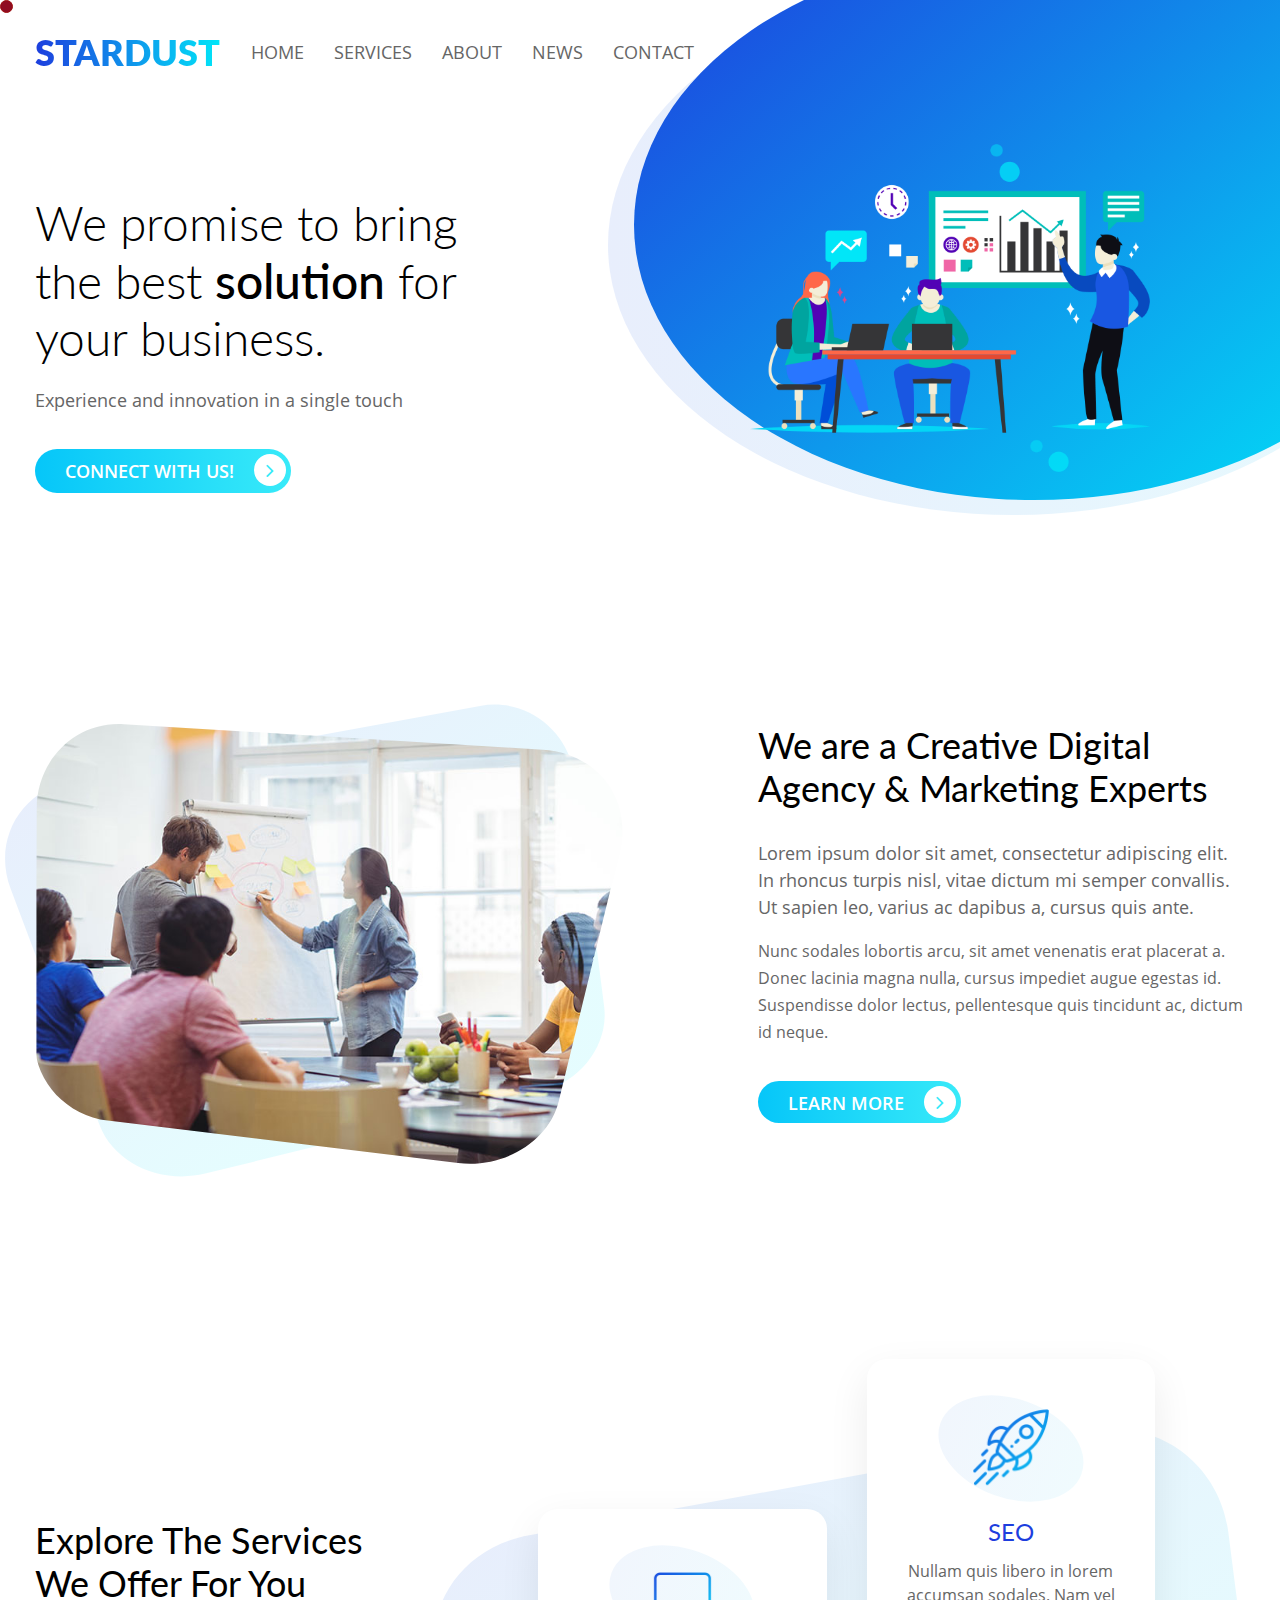
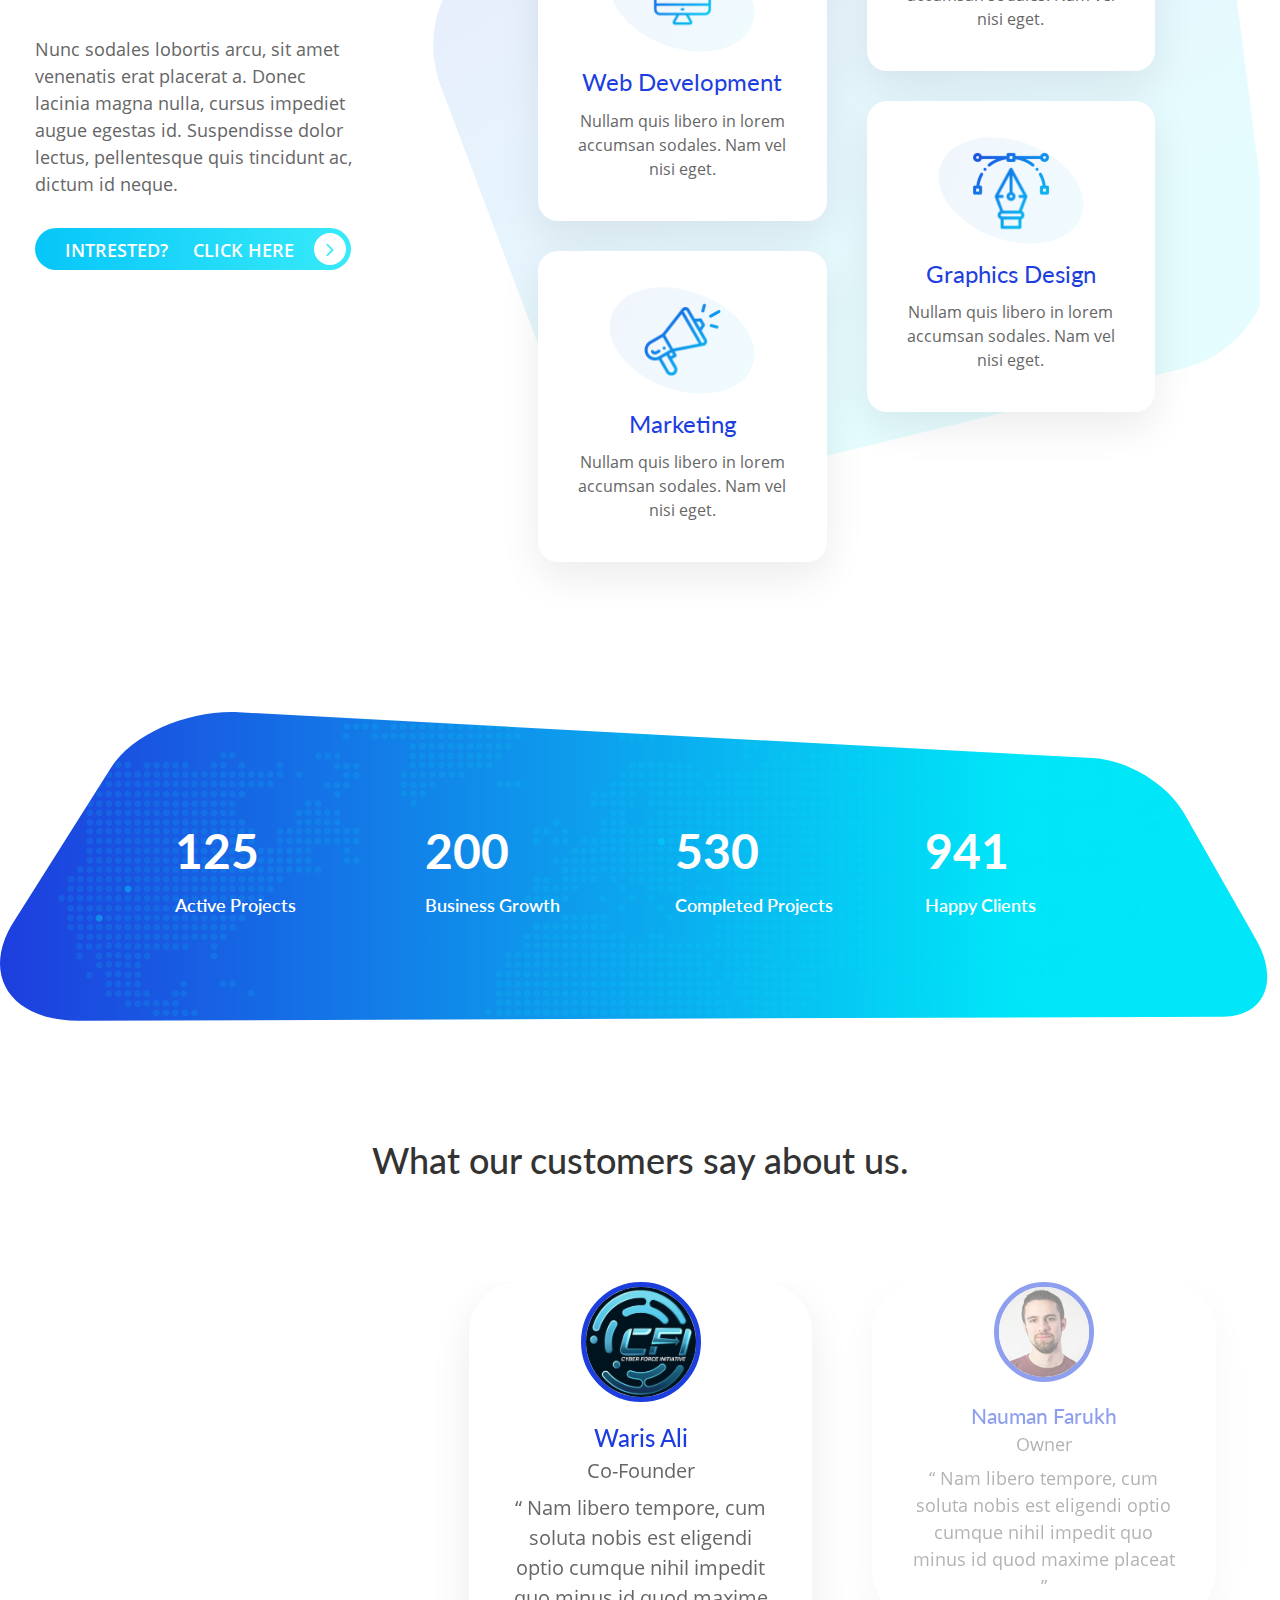
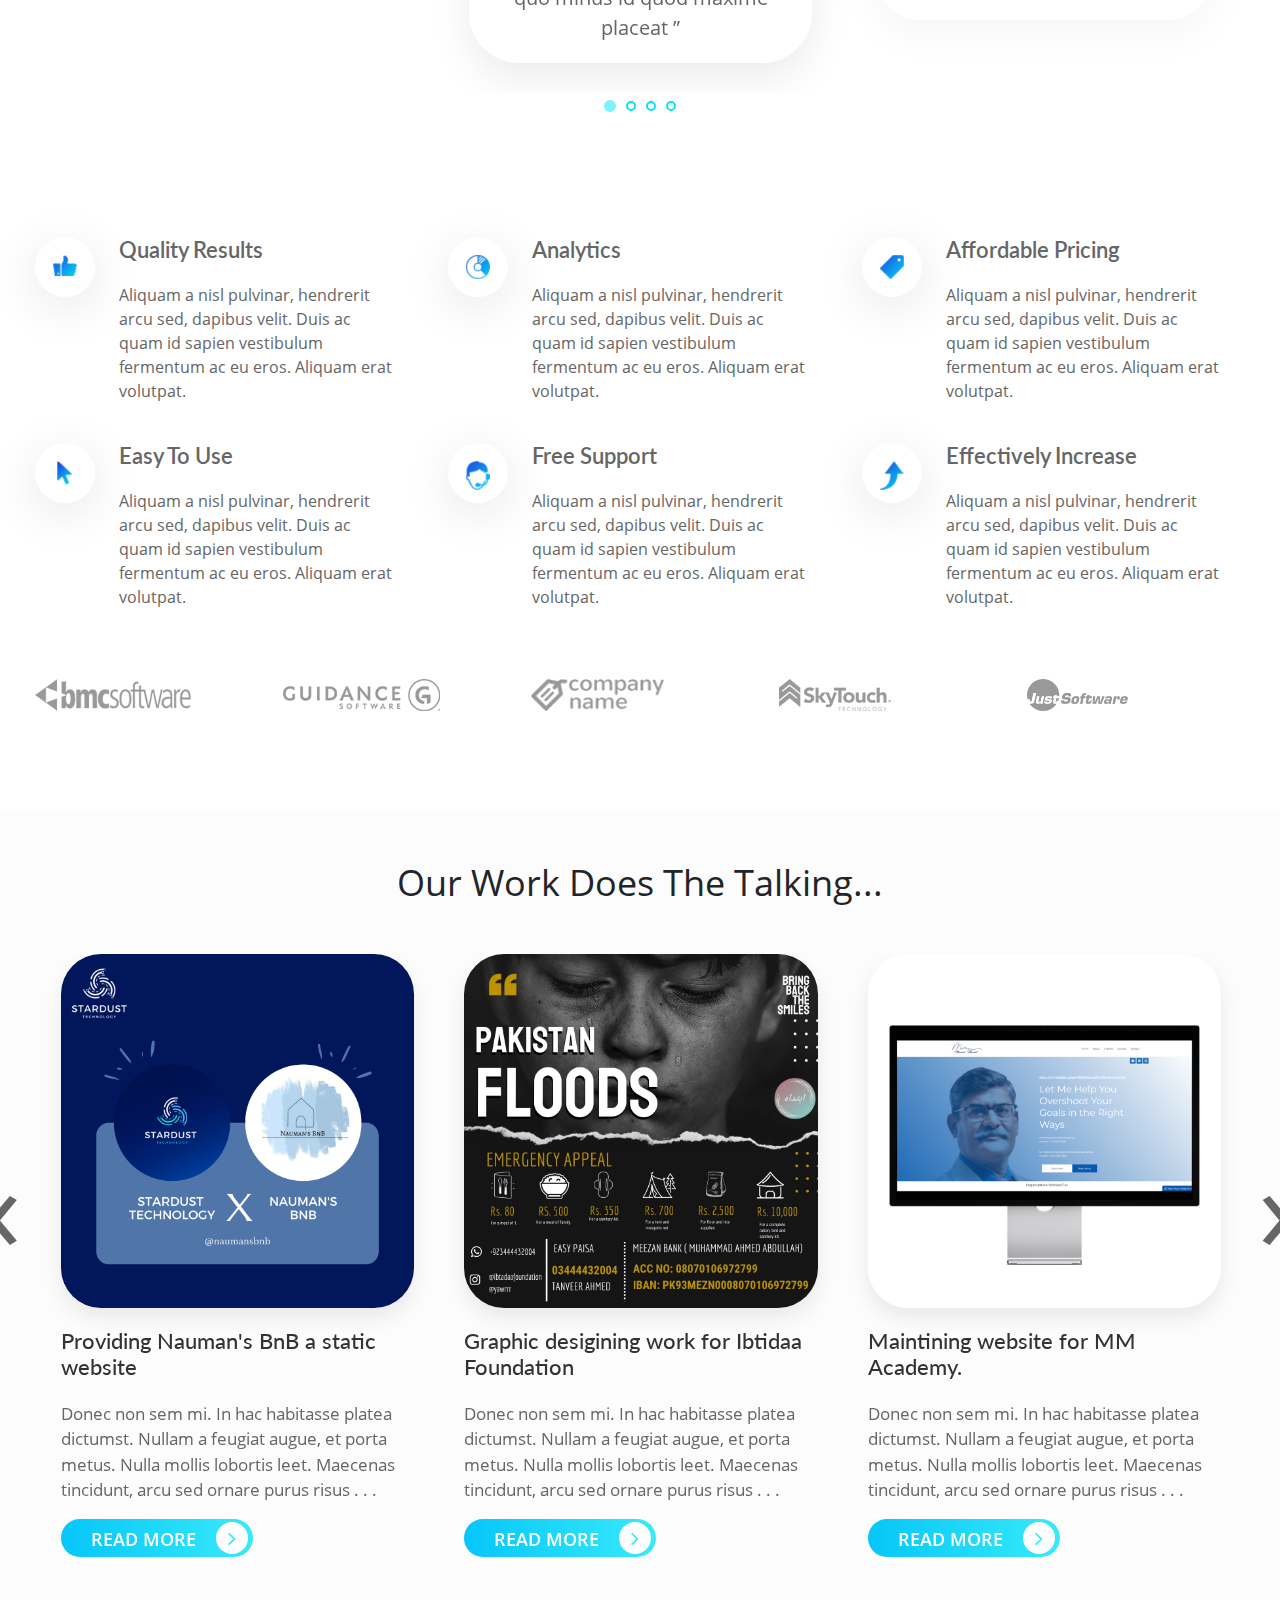
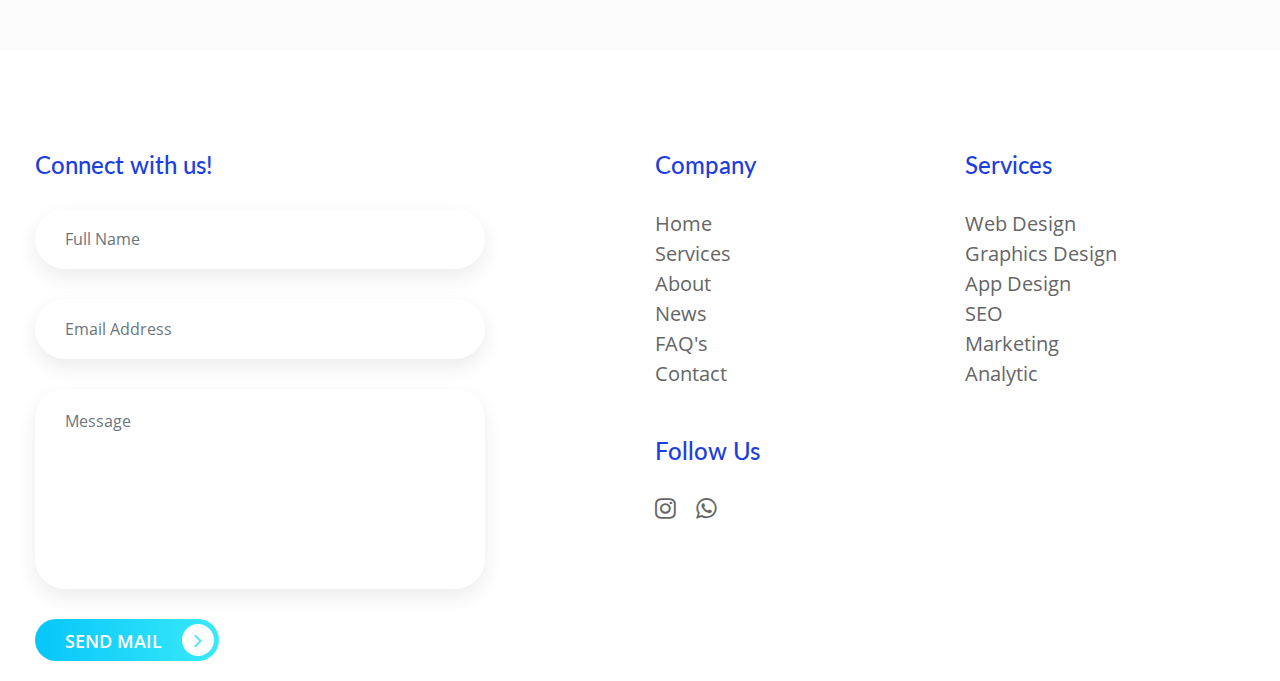
==== commit abe3417e: "Worked on Service Page" ====
--- a/index.html
+++ b/index.html
@@ -13,6 +13,9 @@
     <link rel="stylesheet" href="css/bootstrap.min.css">
     <!-- custom CSS -->
     <link rel="stylesheet" href="css/style.css">
+    <!-- Favicon -->
+    <link rel="icon" type="image/x-icon" href="images/favicon.ico">
+
     <title>Stardust Technology</title>
     <style>
 
@@ -93,7 +96,7 @@
                         dictum id neque.
                     </small>
                 </p>
-                <a href="#">Learn More <i class="fa fa-angle-right" aria-hidden="true"></i></a></div>
+                <a href="#" target="_blank">Learn More <i class="fa fa-angle-right" aria-hidden="true"></i></a></div>
         </div>
     </div>
 </div>
@@ -106,7 +109,7 @@
                 <p> Nunc sodales lobortis arcu, sit amet venenatis erat placerat a. Donec lacinia magna nulla, cursus
                     impediet augue egestas id. Suspendisse dolor lectus, pellentesque quis tincidunt ac, dictum id
                     neque. </p>
-                <a href="services.html" target="_blank">Intrested?&nbsp;&nbsp;&nbsp;&nbsp;&nbsp;Click here <i class="fa fa-angle-right" aria-hidden="true"></i></a></div>
+                <a href="services.html" target="_blank" class="button122">Intrested?&nbsp;&nbsp;&nbsp;&nbsp;&nbsp;Click here <i class="fa fa-angle-right" aria-hidden="true"></i></a></div>
             <div class="col-lg-8">
                 <svg id="bg-services"
                      width="100%"
@@ -341,7 +344,7 @@
 </div>
 <div class="container-fluid gtco-news" id="news">
     <div class="container">
-        <h2>Latest News</h2>
+        <h2>Our Work Does The Talking...</h2>
         <div class="owl-carousel owl-carousel2 owl-theme">
             <div>
                 <div class="card text-center"><img class="card-img-top" src="images/n.png" alt="">
@@ -442,7 +445,7 @@
 <!-- owl carousel js-->
 <script src="owl-carousel/owl.carousel.min.js"></script>
 <script src="js/main.js"></script>
- <!-- Dot following Pointer -->
- <script src="js/circle.js"></script>
+<!-- Dot following Pointer -->
+<script src="js/circle.js"></script>
 </body>
 </html>
--- a/css/style.css
+++ b/css/style.css
@@ -2,7 +2,7 @@
  * Solution by GetTemplates.co
  * URL: https://GetTemplates.co
  */
-@font-face {
+ @font-face {
   font-family: "Lato-Regular";
   src: url(../fonts/Lato-Regular.ttf);
 }
@@ -211,7 +211,7 @@
   }
 }
 
-.gtco-banner-area a, .gtco-feature a, .gtco-features a, .gtco-news .owl-carousel .card a, #gtco-footer .submit-button {
+.gtco-banner-area a, .gtco-feature a, .gtco-news .owl-carousel .card a, #gtco-footer .submit-button {
   background-image: -moz-linear-gradient(0deg, #06c6f9 0%, #38eaf9 100%);
   background-image: -webkit-linear-gradient(0deg, #06c6f9 0%, #38eaf9 100%);
   background-image: -ms-linear-gradient(0deg, #06c6f9 0%, #38eaf9 100%);
@@ -225,6 +225,21 @@
   padding-right: 5px;
   text-decoration: none !important;
 }
+
+.button122 {
+  background-image: -moz-linear-gradient(0deg, #06c6f9 0%, #38eaf9 100%);
+  background-image: -webkit-linear-gradient(0deg, #06c6f9 0%, #38eaf9 100%);
+  background-image: -ms-linear-gradient(0deg, #06c6f9 0%, #38eaf9 100%);
+  font-size: 18px;
+  font-family: "OpenSans-Semibold";
+  color: #fff;
+  border-radius: 50px;
+  padding: 5px 30px;
+  display: inline-block;
+  text-transform: uppercase;
+  padding-right: 5px;
+  text-decoration: none !important;
+}
 .gtco-banner-area a .fa, .gtco-feature a .fa, .gtco-features a .fa, .gtco-news .owl-carousel .card a .fa, #gtco-footer .submit-button .fa {
   background: #fff;
   border-radius: 50%;
@@ -382,7 +397,7 @@
 .detailed_services2 {
   max-width: 55%;
   margin-top: -250px;
-  text-align: center;
+  text-align: left;
 }
 
 .icon2 {
@@ -409,7 +424,21 @@
 
 }
 
-
+.detailed_services4 {
+  max-width: 55%;
+  margin-top: -270px;
+  text-align: left;
+  margin-left: 300px;
+
+}
+
+.icon4 {
+  float: left;
+  max-width: 40%;
+  float: left;
+  margin-top: -320px;
+
+}
 
 .gtco-features .col-lg-8 {
   padding: 10px 100px;
